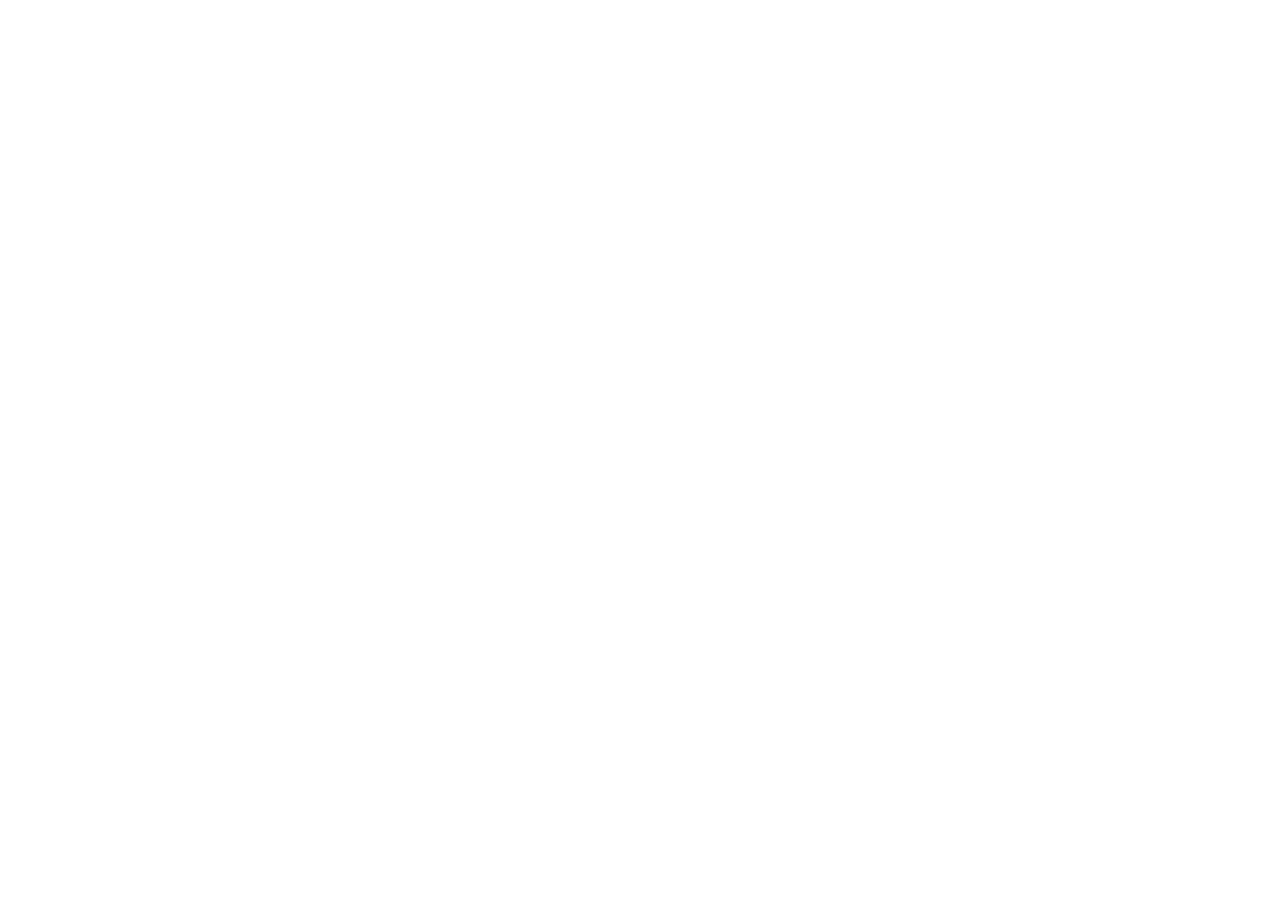
==== index.htm @ 987952ab "estrutura HTML e importação webfonts" ====
<!DOCTYPE html>
<html lang="en">
<head>
  <meta charset="UTF-8">
  <meta http-equiv="X-UA-Compatible" content="IE=edge">
  <meta name="viewport" content="width=device-width, initial-scale=1.0">

  <link rel="stylesheet" href="./src/css/style.css">
  <link rel="stylesheet" href="./src/css/font-awesome.css">
  <link rel="stylesheet" href="./src/css/reset.css">
  <link rel="stylesheet" href="./src/css/variables.css">
  <link rel="stylesheet" href="./src/css/menu.css">

  <link rel="preconnect" href="https://fonts.googleapis.com">
  <link rel="preconnect" href="https://fonts.gstatic.com" crossorigin>
  <link href="https://fonts.googleapis.com/css2?family=Roboto:wght@100;400;500;700;900&display=swap" rel="stylesheet">

  <link rel="stylesheet" href="./src/css/font-awesome.css">

  <title>Agência XYZ</title>
  
</head>
<body>
  <header class="header"></header>
  
  <section class="hero"></section>

  <section class="about"></section>

  <section class="services"></section>

  <section class="projects"></section>

  <footer class="footer"></footer>

</body>
</html>
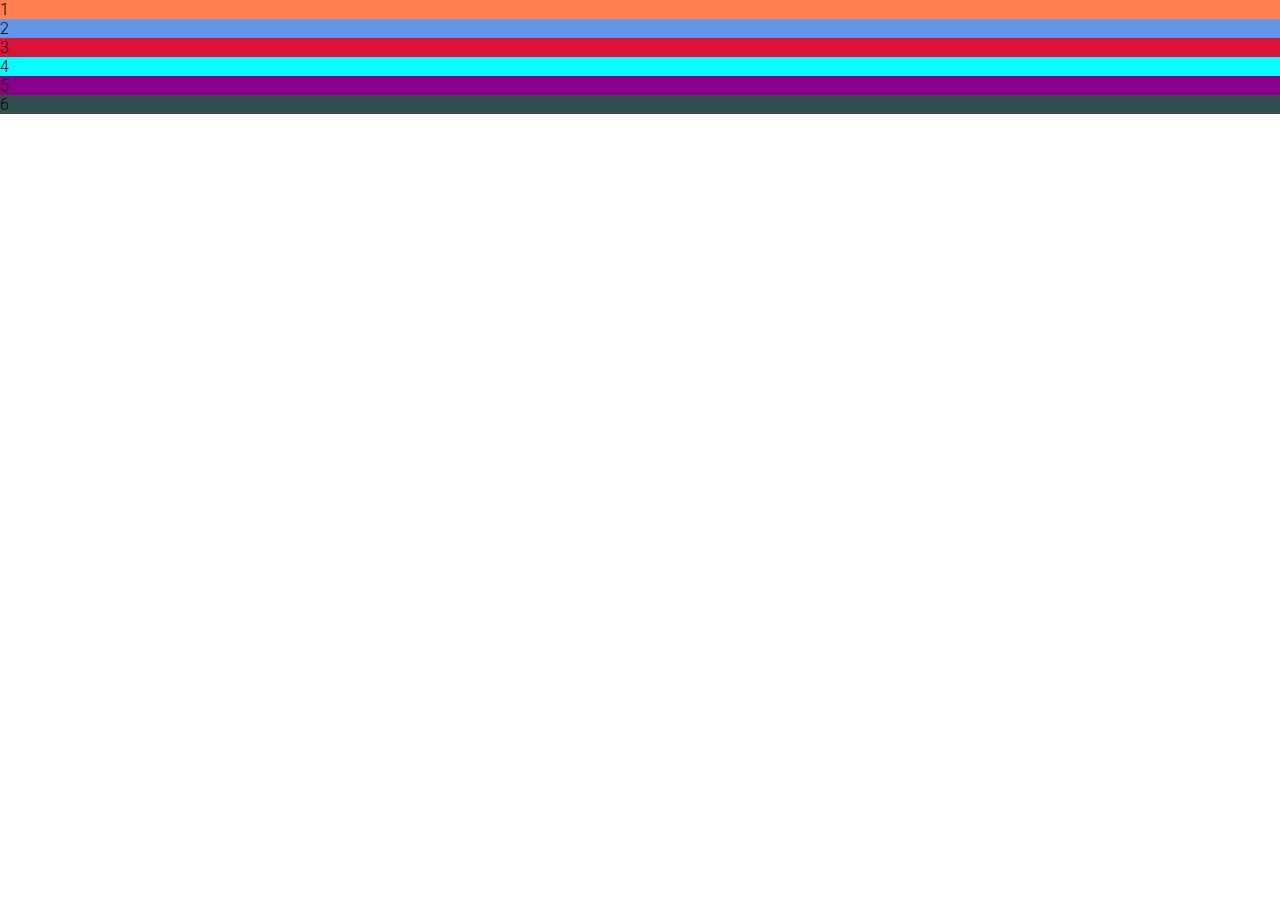
==== commit 0b6663ac: "configuração do grid templade" ====
--- a/index.htm
+++ b/index.htm
@@ -5,12 +5,12 @@
   <meta http-equiv="X-UA-Compatible" content="IE=edge">
   <meta name="viewport" content="width=device-width, initial-scale=1.0">
 
-  <link rel="stylesheet" href="./src/css/style.css">
-  <link rel="stylesheet" href="./src/css/font-awesome.css">
   <link rel="stylesheet" href="./src/css/reset.css">
   <link rel="stylesheet" href="./src/css/variables.css">
+  <link rel="stylesheet" href="./src/css/style.css">
   <link rel="stylesheet" href="./src/css/menu.css">
-
+  <link rel="stylesheet" href="./src/css/font-awesome.css">
+ 
   <link rel="preconnect" href="https://fonts.googleapis.com">
   <link rel="preconnect" href="https://fonts.gstatic.com" crossorigin>
   <link href="https://fonts.googleapis.com/css2?family=Roboto:wght@100;400;500;700;900&display=swap" rel="stylesheet">
@@ -18,20 +18,20 @@
   <link rel="stylesheet" href="./src/css/font-awesome.css">
 
   <title>Agência XYZ</title>
-  
+
 </head>
 <body>
-  <header class="header"></header>
+  <header class="header">1</header>
   
-  <section class="hero"></section>
+  <section class="hero">2</section>
 
-  <section class="about"></section>
+  <section class="about">3</section>
 
-  <section class="services"></section>
+  <section class="services">4</section>
 
-  <section class="projects"></section>
+  <section class="projects">5</section>
 
-  <footer class="footer"></footer>
+  <footer class="footer">6</footer>
 
 </body>
 </html>--- a/src/css/style.css
+++ b/src/css/style.css
@@ -0,0 +1,54 @@
+html {
+  font-size: 62.5%
+}
+
+body {
+  display: grid;
+  grid-template-areas:  "header header header header"
+                        "hero hero hero hero" 
+                        "about about about about"
+                        "services services services services"
+                        "projects projects projects projects"
+                        "footer footer footer footer";
+grid-template-columns: repeat(4, 1fr);
+font-size: 1.6rem;
+font-family: 'Roboto', sans-serif;
+font-weight:  400;
+
+}
+
+/* HEADER */
+.header {
+  grid-area: header;
+  background-color: coral;
+}
+
+/* HERO */
+.hero {
+  grid-area: hero;
+  background-color: cornflowerblue;
+}
+
+/* ABOUT */
+.about {
+  grid-area: about;
+  background-color: crimson;
+}
+
+/* SERVICES */
+.services{
+  grid-area: services;
+  background-color: cyan;
+}
+
+/* PROJECTS */
+.projects {
+  grid-area: projects;
+  background-color: darkmagenta;
+}
+
+/* FOOTER */
+.footer {
+  grid-area: footer;
+  background-color: darkslategrey;
+}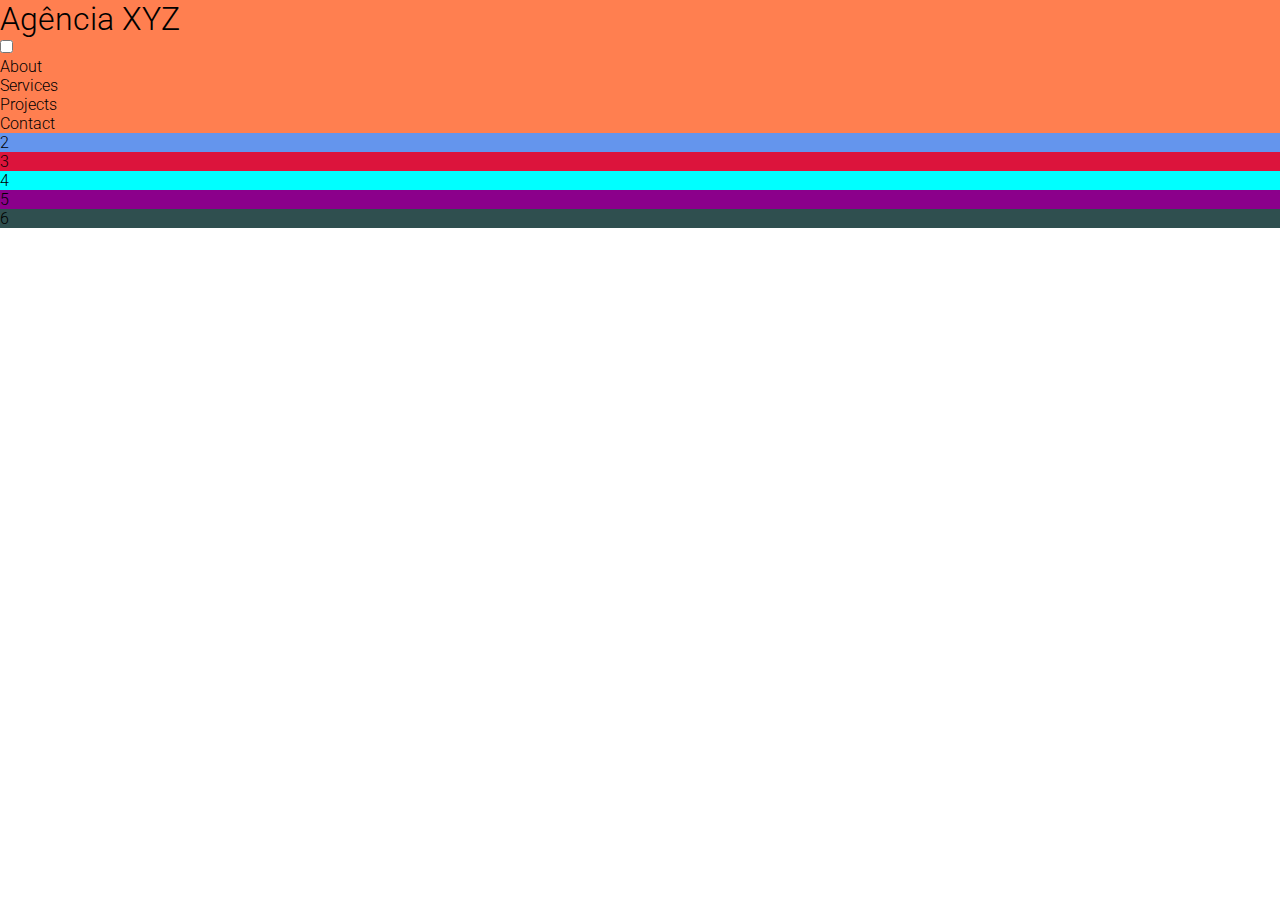
==== commit 4dc7f7d8: "estrutura do menu em HTML" ====
--- a/index.htm
+++ b/index.htm
@@ -21,7 +21,30 @@
 
 </head>
 <body>
-  <header class="header">1</header>
+  <header class="header">
+    <div class="header-container">
+      <a href="/">
+        <h1 class="logo">Agência XYZ</h1>
+      </a>
+
+      <input type="checkbox" nid="menu-hamburgue" />
+
+      <label for="menu-hamburgue">
+        <div class="menu">
+          <span class="hamburgue"></span>
+        </div>
+      </label>
+      
+      <nav>
+       <ul>
+        <li><a href="#about">About</a></li>
+        <li><a href="#services">Services</a></li>
+        <li><a href="#projects">Projects</a></li>
+        <li><a href="#contact">Contact</a></li>
+       </ul> 
+      </na>
+    </div>
+  </header>
   
   <section class="hero">2</section>
 
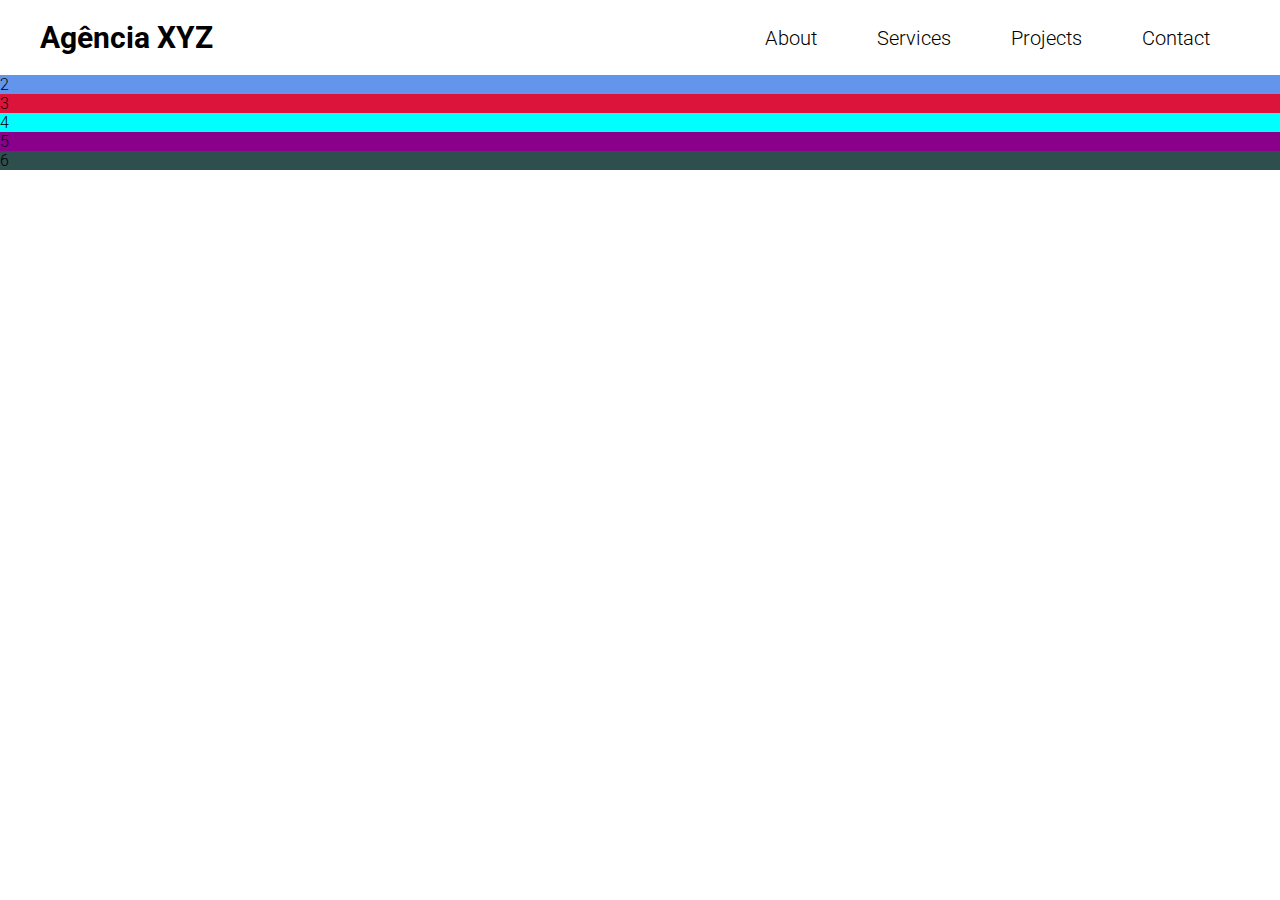
==== commit 60e8066e: "criando cabeçalho mobile" ====
--- a/index.htm
+++ b/index.htm
@@ -27,15 +27,15 @@
         <h1 class="logo">Agência XYZ</h1>
       </a>
 
-      <input type="checkbox" nid="menu-hamburgue" />
+      <nav>
+      <input type="checkbox" nid="menu-hamburguer" />
 
-      <label for="menu-hamburgue">
+      <label for="menu-hamburguer">
         <div class="menu">
-          <span class="hamburgue"></span>
+          <span class="hamburguer"></span>
         </div>
       </label>
       
-      <nav>
        <ul>
         <li><a href="#about">About</a></li>
         <li><a href="#services">Services</a></li>
--- a/src/css/variables.css
+++ b/src/css/variables.css
@@ -0,0 +1,3 @@
+:root{
+  --max-width-size: 1920px;
+}--- a/src/css/style.css
+++ b/src/css/style.css
@@ -20,7 +20,25 @@
 /* HEADER */
 .header {
   grid-area: header;
-  background-color: coral;
+  background-color: #fff;
+}
+
+.header .header-container {
+  display: flex;
+  padding: 20px 40px;
+  justify-content: space-between;
+  align-items: center;
+  min-height: 75px;
+}
+
+.header h1{
+  font-size: 3rem;
+  font-weight: 700;
+  transition: 0.3s;
+}
+
+.header a:hover h1 {
+  color: coral;
 }
 
 /* HERO */
@@ -51,4 +69,74 @@
 .footer {
   grid-area: footer;
   background-color: darkslategrey;
+}
+
+/*RESPONSIVE*/
+.header .menu{
+  display: none;
+  width: 60px;
+  height: 60px;
+}
+
+.header .hamburguer{
+  background: #000;
+  position: relative;
+  display: block;
+  width: 30px;
+  height: 2px;
+  top: 29px;
+  left: 15px;
+  transition: 0.5s ease-in-out;
+}
+
+.header .hamburguer::before,
+.header .hamburguer::after{
+  background: #000;
+  content: "";
+  display: block;
+  width: 100%;
+  height: 100%;
+  position: absolute;
+  transition: 0.5s ease-in-out;
+}
+
+.header .hamburguer::before {
+  top: 10px;
+}
+
+
+.header .hamburguer
+::after {
+  top: -10px;
+}
+
+.header input {
+  display: none;
+}
+
+.header input:checked ~ label .hamburguer{
+  transform: rotate(45deg);
+}
+
+.header input:checked ~label .hamburguer:before{
+ transform: rotate(90deg);
+ top: 0;
+}
+
+.header input:checked ~ label .hamburguer:after{
+  transform: rotate(90deg);
+  bottom: 0;
+}
+
+@media (max-width: 900px){
+  .header .menu{
+    display: block;
+  }
+
+  .header nav ul {
+    display: none;
+  }
+  .header input:checked ~ ul{
+    display: block;
+  }
 }--- a/src/css/menu.css
+++ b/src/css/menu.css
@@ -0,0 +1,16 @@
+.header nav ul{
+  display: flex;
+}
+
+.header nav ul li a{
+  font-size: 2rem;
+  font-size: 500;
+  padding: 10px 30px;
+  border-radius: 50px;
+  transition: 0.3s;
+}
+
+.header nav ul li a:hover{
+  color: #fff;
+  background-color: coral;
+}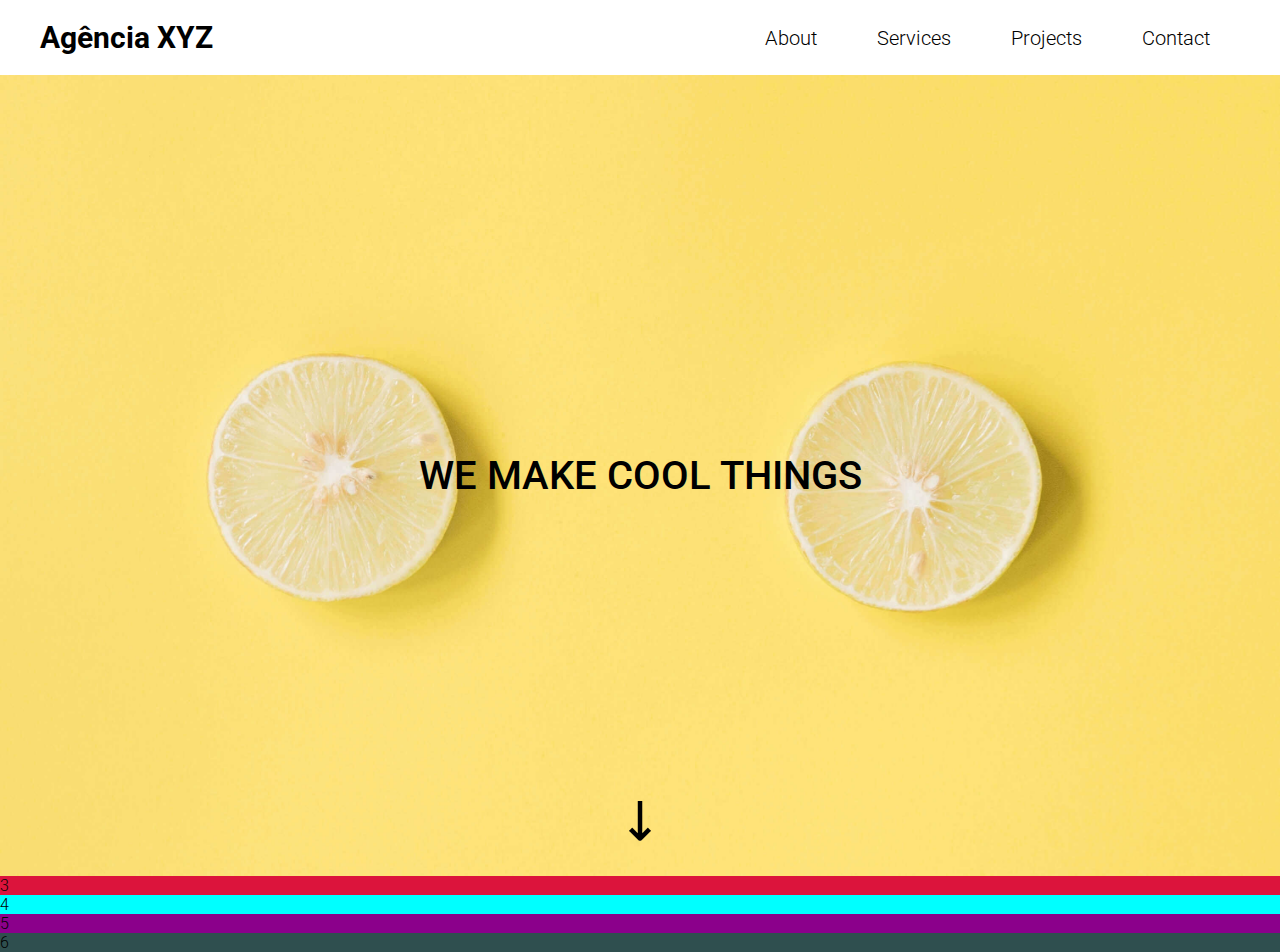
==== commit 9f3d1ac2: "hero descktop" ====
--- a/index.htm
+++ b/index.htm
@@ -28,25 +28,27 @@
       </a>
 
       <nav>
-      <input type="checkbox" nid="menu-hamburguer" />
+      <input type="checkbox" id="menu-hamburguer" />
 
       <label for="menu-hamburguer">
         <div class="menu">
           <span class="hamburguer"></span>
         </div>
       </label>
-      
+
        <ul>
         <li><a href="#about">About</a></li>
         <li><a href="#services">Services</a></li>
         <li><a href="#projects">Projects</a></li>
         <li><a href="#contact">Contact</a></li>
        </ul> 
-      </na>
+      </nav>
     </div>
   </header>
-  
-  <section class="hero">2</section>
+
+  <section class="hero">
+    <h2>We make cool things</h2>
+  </section>
 
   <section class="about">3</section>
 
--- a/src/css/style.css
+++ b/src/css/style.css
@@ -44,7 +44,33 @@
 /* HERO */
 .hero {
   grid-area: hero;
-  background-color: cornflowerblue;
+  height: 89vh;
+  background: url('../images/lemons.jpg') center center no-repeat;
+  background-size: cover;
+  display: flex;
+  justify-content: center;
+  align-items: center;
+  position: relative;
+}
+
+.hero h2{
+  font-weight: 500;
+  text-transform: uppercase;
+  font-size: 4rem;
+}
+
+.hero::after{
+  content: url('../images/seta_preta.png');
+  position: absolute;
+  height: 35px;
+  bottom: 40px;
+  position: absolute;
+  animation: downarrow 0.6s infinite alternate ease-in-out;
+}
+
+@-webkit-keyframes downarrow {
+  0%{-webkit-transform: translateY(0); opacity: 0.4;}
+  100%{-webkit-transform: translateY(0.4rem); opacity: 0.9;}
 }
 
 /* ABOUT */
@@ -76,6 +102,12 @@
   display: none;
   width: 60px;
   height: 60px;
+  align-self: flex-end;
+}
+
+.header nav label {
+  display: flex;
+  flex-direction: column;
 }
 
 .header .hamburguer{
@@ -100,14 +132,12 @@
   transition: 0.5s ease-in-out;
 }
 
-.header .hamburguer::before {
-  top: 10px;
+.header .hamburguer:before {
+  top: -10px;
 }
 
-
-.header .hamburguer
-::after {
-  top: -10px;
+.header .hamburguer:after {
+  bottom: -10px;
 }
 
 .header input {
@@ -139,4 +169,23 @@
   .header input:checked ~ ul{
     display: block;
   }
+
+  .header nav{
+    position: absolute;
+    top: 8px;
+    right: 20px;
+    z-index: 1;
+  }
+
+  .header nav ul{
+    width: 200px;
+    background-color: #fff;
+    padding: 20px;
+  }
+
+  .header nav ul a{
+    text-align: center;
+    padding: 20px;
+    display: block;
+  }
 }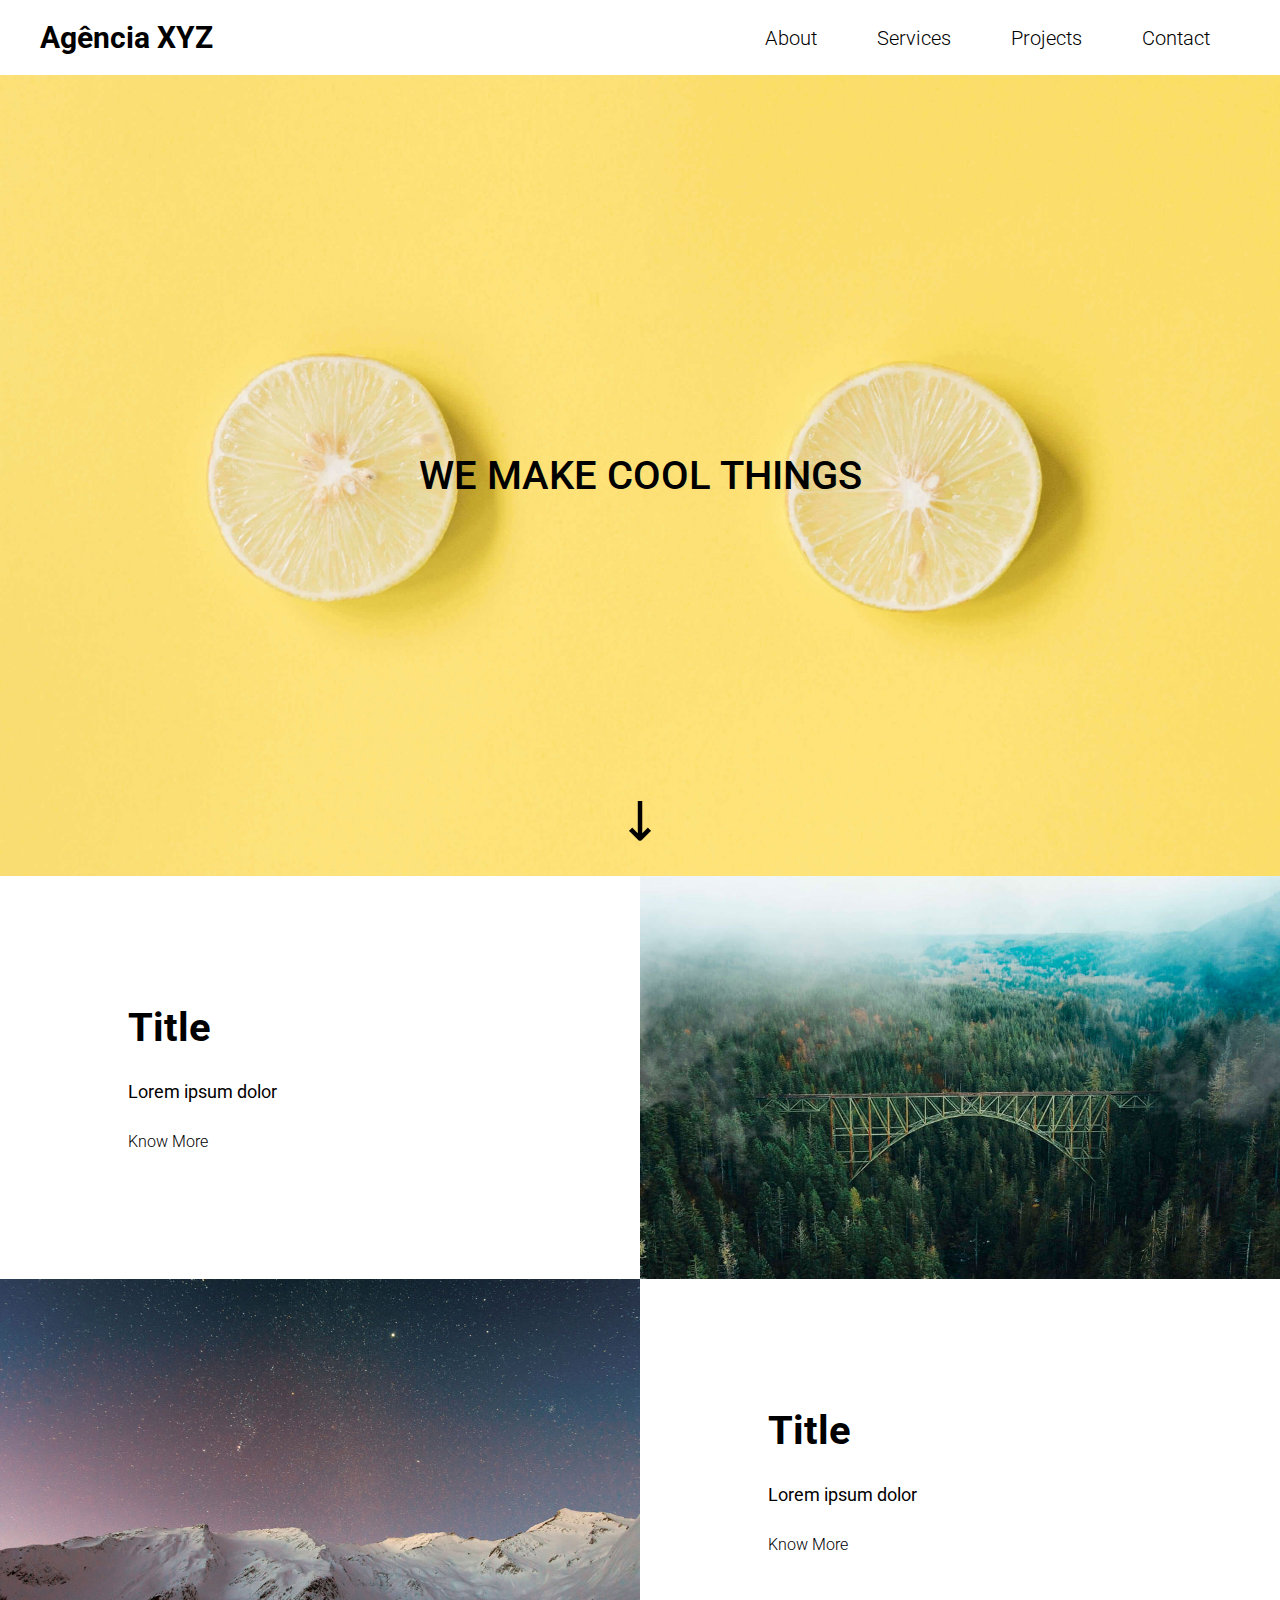
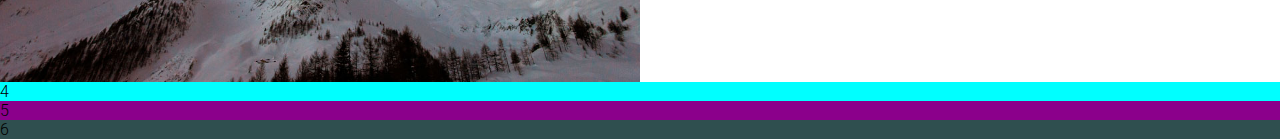
==== commit eaa2c9f3: "criando sessão about" ====
--- a/index.htm
+++ b/index.htm
@@ -50,7 +50,20 @@
     <h2>We make cool things</h2>
   </section>
 
-  <section class="about">3</section>
+  <section class="about">
+    <div class="item">
+      <h3>Title</h3>
+      <p>Lorem ipsum dolor </p>
+      <a href="" class="btn-know-more">Know More</a>
+    </div>
+    <div class="image right"></div>
+    <div class="image left"></div>
+    <div class="item">
+    <h3>Title</h3>
+      <p>Lorem ipsum dolor </p>
+      <a href="" class="btn-know-more">Know More</a>
+    </div>
+  </section>
 
   <section class="services">4</section>
 
--- a/src/css/style.css
+++ b/src/css/style.css
@@ -73,10 +73,79 @@
   100%{-webkit-transform: translateY(0.4rem); opacity: 0.9;}
 }
 
+@media(max-width:425px){
+  .hero{
+    height: 60vh;   
+  }
+
+  .hero h2{
+    font-size: 2.5rem;
+  }
+}
+
 /* ABOUT */
 .about {
   grid-area: about;
-  background-color: crimson;
+  display: grid;
+  grid-template-columns: 1fr 1fr;
+  background-color: #fff;
+  /*max-width: var(--max-width-size);
+  margin: 0 auto; */
+}
+
+.about .item{
+  padding:20%;
+  display: flex;
+  flex-direction: column;
+  justify-content: center;
+  align-content: center;
+}
+
+.about .item h3{
+  font-weight: 700;
+  font-size: 4rem;
+}
+
+.about .item p{
+  font-weight: 400;
+  font-size: 1.8rem;
+  margin: 30px 0;
+}
+
+.about .image{
+  height: 100%;
+  width: 100%;
+}
+
+.about .item .btn-know-more{
+  font-size: 1.6rem;
+  align-self: flex-start;
+
+}
+
+.about .item .btn-know-more:hover{
+  font-weight:  700;
+}
+
+.about .image.right{
+  background: url('../images/bridge.jpg') center center no-repeat;
+  background-size: cover;
+}
+
+.about .image.left{
+  background: url('../images/sky.jpg') center center  no-repeat;
+  background-size: cover;
+}
+
+@media (max-width: 425px) {
+  .about .item{
+    text-align: center;
+  }
+  
+  .about {
+    grid-template-columns: 1fr;
+    grid-template-rows: repeat(4, 1fr);
+  }
 }
 
 /* SERVICES */
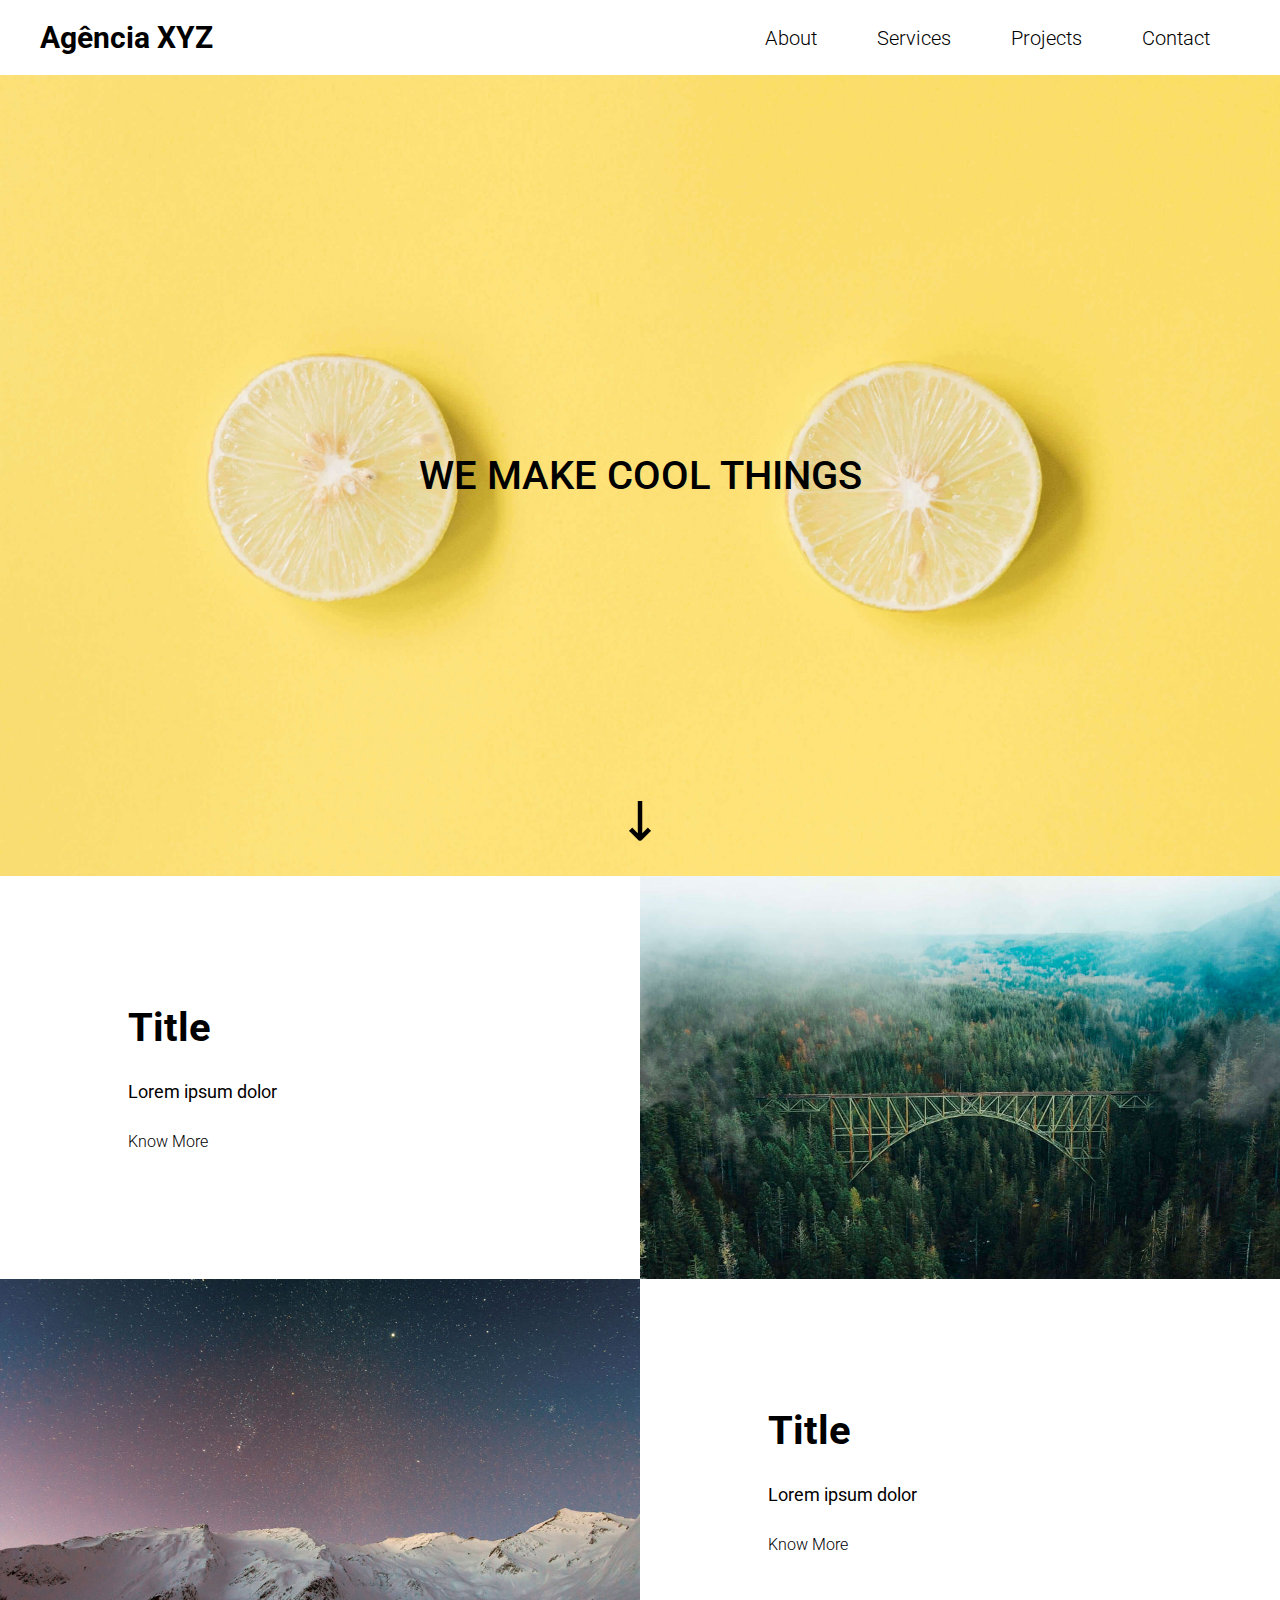
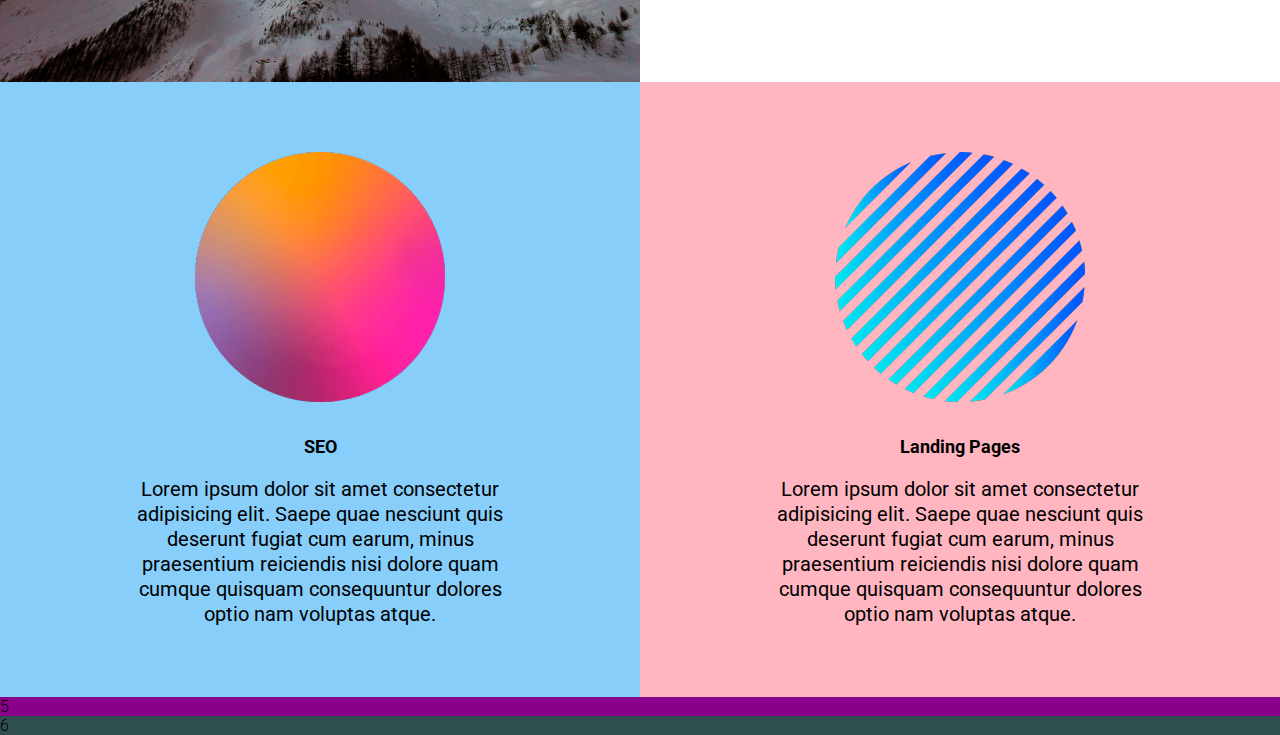
==== commit b6ba999b: "sessão services" ====
--- a/index.htm
+++ b/index.htm
@@ -53,7 +53,7 @@
   <section class="about">
     <div class="item">
       <h3>Title</h3>
-      <p>Lorem ipsum dolor </p>
+      <p>Lorem ipsum dolor</p>
       <a href="" class="btn-know-more">Know More</a>
     </div>
     <div class="image right"></div>
@@ -65,7 +65,24 @@
     </div>
   </section>
 
-  <section class="services">4</section>
+  <section class="services">
+    <div class="service">
+      <img src="src/images/bolinha1.png" alt="bolinha 1"/>
+      <div class="service-info">
+        <h3>SEO</h3>
+        <p>Lorem ipsum dolor sit amet consectetur adipisicing elit. Saepe quae nesciunt quis deserunt fugiat cum earum, minus praesentium reiciendis nisi dolore quam cumque quisquam consequuntur dolores optio nam voluptas atque.</p>
+    </div>
+  </div>
+
+    <div class="service">
+      <img src="src/images/bolinha2.png" alt="bolinha 1"/>
+      <div class="service-info">
+        <h3>Landing Pages</h3>
+        <p>Lorem ipsum dolor sit amet consectetur adipisicing elit. Saepe quae nesciunt quis deserunt fugiat cum earum, minus praesentium reiciendis nisi dolore quam cumque quisquam consequuntur dolores optio nam voluptas atque.</p>
+    </div>
+  </div>
+</div>
+  </section>
 
   <section class="projects">5</section>
 
--- a/src/css/style.css
+++ b/src/css/style.css
@@ -151,9 +151,46 @@
 /* SERVICES */
 .services{
   grid-area: services;
-  background-color: cyan;
-}
-
+  display: grid;
+  grid-template-columns: 1fr 1fr;
+  text-align: center;
+}
+
+.services .service{
+  padding: 70px 20px;
+}
+
+.services .service img{
+  width: 250px;
+  margin-bottom: 30px;
+}
+
+.services .service h3{
+  font-size: 1.8rem;
+  font-weight:700;
+}
+
+.services .service p{
+  font-size: 2rem;
+  font-weight: 400;
+  max-width: 400px;
+  margin: 20px auto 0;
+  line-height:  25px;
+}
+
+.services .service:nth-child(1){
+  background-color: lightskyblue;
+}
+
+.services .service:nth-child(2){
+  background-color: lightpink;
+}
+
+@media (max-width: 425px){
+  .service {
+    grid-template-columns: 1fr;
+  }
+}
 /* PROJECTS */
 .projects {
   grid-area: projects;
